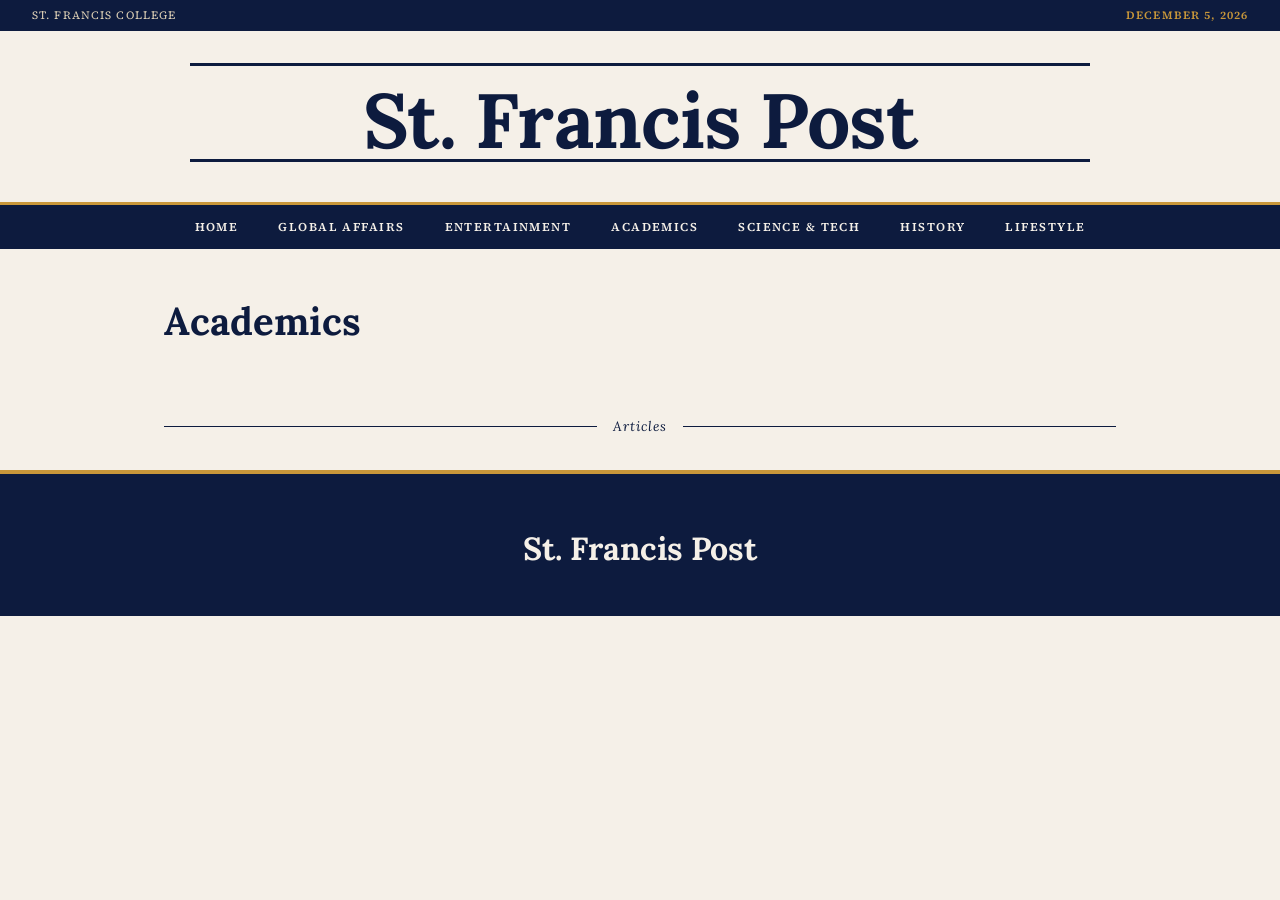
==== academics.html @ 9c1a2491 "Remove 'The Odyssey' article from Academics section Removed the article section for 'The Odyssey' fr" ====
<!DOCTYPE html>
<html lang="en">
<head>
  <meta charset="UTF-8" />
  <meta name="viewport" content="width=device-width, initial-scale=1.0" />
  <title>Global Affairs — St. Francis Post</title>
  <link rel="preconnect" href="https://fonts.googleapis.com" />
  <link rel="preconnect" href="https://fonts.gstatic.com" crossorigin />
  <link href="https://fonts.googleapis.com/css2?family=EB+Garamond:ital,wght@0,400;0,700;1,400&family=Lora:ital,wght@0,400;0,700;1,400&family=Source+Serif+4:opsz,wght@8..60,400;8..60,600&display=swap" rel="stylesheet" />
  <link rel="stylesheet" href="styles.css" />
</head>
<body>

  <div class="top-bar">
    <span>St. Francis College</span>
    <span class="top-bar-date" id="auto-date"></span>
  </div>

  <header class="masthead">
    <div class="masthead-rule"></div>
    <h1 class="masthead-title">St. Francis Post</h1>
    <div class="masthead-rule"></div>
  </header>

  <nav class="main-nav">
    <ul class="nav-list">
      <li><a href="index.html">Home</a></li>
      <li><a href="global-affairs.html">Global Affairs</a></li>
      <li><a href="entertainment.html">Entertainment</a></li>
      <li><a href="academics.html">Academics</a></li>
      <li><a href="science-tech.html">Science & Tech</a></li>
      <li><a href="history.html">History</a></li>
      <li><a href="lifestyle.html">Lifestyle</a></li>
    </ul>
  </nav>

  <main class="main-content">

    <div class="category-header">
      <h2>Academics</h2>
    </div>

    <div class="section-rule"><span>Articles</span></div>

  </main>

  <footer class="site-footer">
    <h2 class="footer-title">St. Francis Post</h2>
  </footer>

  <script>
    document.getElementById('auto-date').textContent = new Date().toLocaleDateString('en-US', {
      month: 'long', day: 'numeric', year: 'numeric'
    });
  </script>

</body>
</html>
---- styles.css ----
/* ============================================================
   ST. FRANCIS POST — SIMPLIFIED STYLESHEET
   ============================================================ */

*, *::before, *::after {
  box-sizing: border-box;
  margin: 0;
  padding: 0;
}

:root {
  --navy:       #0d1b3e;
  --navy-light: #2c4a82;
  --beige:      #f5f0e8;
  --beige-dark: #ede5d5;
  --beige-deep: #d9ccb3;
  --ink:        #1a1612;
  --ink-soft:   #3b3228;
  --rule:       #b8a98a;
  --gold:       #c8973a;
  --red:        #9b1c1c;
  --green:      #1a5c2e;
  --purple:     #5c1a4a;
  --teal:       #1a4a5c;

  --font-lora:     'Lora', serif;
  --font-source:   'Source Serif 4', serif;
  --font-garamond: 'EB Garamond', serif;
}

html { font-size: 16px; }

body {
  background: var(--beige);
  color: var(--ink);
  font-family: var(--font-garamond);
  line-height: 1.7;
  -webkit-font-smoothing: antialiased;
}

a { color: inherit; text-decoration: none; }
ul { list-style: none; }

/* ============================================================
   TOP BAR
   ============================================================ */
.top-bar {
  background: var(--navy);
  color: var(--beige-deep);
  font-family: var(--font-source);
  font-size: 0.7rem;
  letter-spacing: 0.1em;
  text-transform: uppercase;
  padding: 6px 32px;
  display: flex;
  justify-content: space-between;
}

.top-bar-date { color: var(--gold); font-weight: 600; }

/* ============================================================
   MASTHEAD
   ============================================================ */
.masthead {
  text-align: center;
  padding: 32px 24px 24px;
  background: var(--beige);
}

.masthead-rule {
  height: 3px;
  background: var(--navy);
  max-width: 900px;
  margin: 0 auto 16px;
}

.masthead-rule + .masthead-title + .masthead-tagline + .masthead-rule {
  margin: 16px auto 0;
}

.masthead-title {
  font-family: var(--font-lora);
  font-size: clamp(2.8rem, 6vw, 5rem);
  font-weight: 700;
  color: var(--navy);
  line-height: 1;
  letter-spacing: -0.01em;
}

/* ============================================================
   NAV
   ============================================================ */
.main-nav {
  background: var(--navy);
  border-top: 3px solid var(--gold);
  position: sticky;
  top: 0;
  z-index: 100;
}

.nav-list {
  max-width: 1000px;
  margin: 0 auto;
  display: flex;
  justify-content: center;
  flex-wrap: wrap;
}

.nav-list li a {
  display: block;
  padding: 12px 20px;
  font-family: var(--font-source);
  font-size: 0.75rem;
  font-weight: 600;
  letter-spacing: 0.12em;
  text-transform: uppercase;
  color: var(--beige);
  transition: color 0.2s;
}

.nav-list li a:hover { color: var(--gold); }

/* ============================================================
   MAIN CONTENT
   ============================================================ */
.main-content {
  max-width: 1000px;
  margin: 0 auto;
  padding: 0 24px;
}

/* ============================================================
   LABELS
   ============================================================ */
.label {
  display: inline-block;
  font-family: var(--font-source);
  font-size: 0.63rem;
  font-weight: 700;
  letter-spacing: 0.14em;
  text-transform: uppercase;
  padding: 3px 8px;
  border-radius: 2px;
  margin-bottom: 12px;
}

.label--global        { background: var(--red);   color: #fff; }
.label--entertainment { background: var(--purple);  color: #fff; }
.label--academics     { background: var(--gold);    color: #fff; }
.label--science       { background: var(--green);    color: #fff; }
.label--history       { background: #6b4c11;        color: #fff; }
.label--lifestyle     { background: var(--teal);   color: #fff; }


/* ============================================================
   SECTION RULE
   ============================================================ */
.section-rule {
  display: flex;
  align-items: center;
  gap: 16px;
  margin: 44px 0 32px;
}

.section-rule::before,
.section-rule::after {
  content: '';
  flex: 1;
  height: 1px;
  background: var(--navy);
}

.section-rule span {
  font-family: var(--font-lora);
  font-size: 0.85rem;
  font-style: italic;
  letter-spacing: 0.08em;
  color: var(--navy);
  white-space: nowrap;
}

/* ============================================================
   ARTICLE GRID
   ============================================================ */
.article-grid {
  display: grid;
  grid-template-columns: repeat(3, 1fr);
  gap: 32px;
  padding-bottom: 48px;
}

.card {
  border-top: 2px solid var(--navy);
  padding-top: 18px;
}

.card-headline {
  font-family: var(--font-lora);
  font-size: 1.1rem;
  font-weight: 700;
  color: var(--navy);
  line-height: 1.3;
  margin-bottom: 10px;
}

.card-excerpt {
  font-family: var(--font-garamond);
  font-size: 1rem;
  color: var(--ink-soft);
  line-height: 1.6;
  margin-bottom: 12px;
}

.card-byline {
  font-family: var(--font-source);
  font-size: 0.72rem;
  color: var(--rule);
}

.card-byline strong { color: var(--ink-soft); }

/* ============================================================
   LEADERSHIP
   ============================================================ */
.leadership {
  padding-bottom: 60px;
}

.staff-grid {
  display: grid;
  grid-template-columns: repeat(3, 1fr);
  gap: 20px;
  margin-bottom: 32px;
}

.staff-card {
  display: flex;
  align-items: center;
  gap: 16px;
  padding: 20px;
  background: #fff;
  border: 1px solid var(--beige-deep);
  border-top: 3px solid var(--navy);
  border-radius: 2px;
}

.staff-card--featured {
  background: var(--navy);
  border-top-color: var(--gold);
}

.staff-card--featured .staff-name  { color: var(--beige); }
.staff-card--featured .staff-title { color: var(--gold); }
.staff-card--featured .staff-grade { color: var(--beige-deep); }

.staff-avatar {
  width: 52px;
  height: 52px;
  border-radius: 50%;
  background: var(--navy-light);
  border: 2px solid var(--gold);
  display: flex;
  align-items: center;
  justify-content: center;
  font-family: var(--font-lora);
  font-size: 0.95rem;
  font-weight: 700;
  color: var(--beige);
  flex-shrink: 0;
}

.staff-card--featured .staff-avatar {
  background: rgba(255,255,255,0.15);
}

.staff-name {
  font-family: var(--font-lora);
  font-size: 1rem;
  font-weight: 700;
  color: var(--navy);
  margin-bottom: 2px;
}

.staff-title {
  font-family: var(--font-source);
  font-size: 0.72rem;
  font-weight: 700;
  letter-spacing: 0.1em;
  text-transform: uppercase;
  color: var(--gold);
  margin-bottom: 2px;
}

.staff-grade {
  font-family: var(--font-source);
  font-size: 0.72rem;
  font-style: italic;
  color: var(--rule);
}

.faculty-note {
  text-align: center;
  font-family: var(--font-garamond);
  font-size: 1rem;
  font-style: italic;
  color: var(--ink-soft);
  padding: 16px 0;
  border-top: 1px solid var(--beige-deep);
  border-bottom: 1px solid var(--beige-deep);
}

/* ============================================================
   FOOTER
   ============================================================ */
.site-footer {
  background: var(--navy);
  border-top: 4px solid var(--gold);
  text-align: center;
  padding: 48px 24px 32px;
}

.footer-title {
  font-family: var(--font-lora);
  font-size: 2rem;
  font-weight: 700;
  color: var(--beige);
  margin-bottom: 8px;
}

.footer-sub {
  font-family: var(--font-garamond);
  font-size: 1rem;
  font-style: italic;
  color: var(--beige-deep);
  margin-bottom: 12px;
}

.footer-contact {
  font-family: var(--font-source);
  font-size: 0.78rem;
  color: var(--gold);
  letter-spacing: 0.05em;
  margin-bottom: 24px;
}

.footer-copy {
  font-family: var(--font-source);
  font-size: 0.68rem;
  color: rgba(245,240,232,0.35);
  letter-spacing: 0.03em;
}

/* ============================================================
   RESPONSIVE
   ============================================================ */
@media (max-width: 760px) {
  .article-grid  { grid-template-columns: repeat(2, 1fr); }
  .staff-grid    { grid-template-columns: repeat(2, 1fr); }
  .top-bar       { display: none; }
}

@media (max-width: 520px) {
  .article-grid  { grid-template-columns: 1fr; }
  .staff-grid    { grid-template-columns: 1fr; }
  .main-content  { padding: 0 16px; }
  .nav-list li a { padding: 10px 12px; font-size: 0.68rem; }
}

/* ============================================================
   ARTICLE PAGE
   ============================================================ */
.article-page {
  max-width: 680px;
  margin: 48px auto;
  padding-bottom: 60px;
}

.article-title {
  font-family: var(--font-lora);
  font-size: clamp(1.8rem, 3.5vw, 2.8rem);
  font-weight: 700;
  color: var(--navy);
  line-height: 1.2;
  margin-bottom: 12px;
}

.article-meta {
  font-family: var(--font-source);
  font-size: 0.78rem;
  color: var(--rule);
  margin-bottom: 28px;
  padding-bottom: 20px;
  border-bottom: 1px solid var(--beige-deep);
}

.article-meta strong { color: var(--ink-soft); }

.article-body p {
  font-family: var(--font-garamond);
  font-size: 1.15rem;
  line-height: 1.8;
  color: var(--ink);
  margin-bottom: 20px;
}

/* ============================================================
   CATEGORY PAGE
   ============================================================ */
.category-header {
  padding: 40px 0 8px;
}

.category-header h2 {
  font-family: var(--font-lora);
  font-size: clamp(1.8rem, 3vw, 2.5rem);
  font-weight: 700;
  color: var(--navy);
  margin-bottom: 8px;
}

.card:hover .card-headline {
  color: var(--navy-light);
}

/* ============================================================
   COMING SOON
   ============================================================ */
.coming-soon {
  text-align: center;
  padding: 80px 24px;
  border-top: 1px solid var(--beige-deep);
  border-bottom: 1px solid var(--beige-deep);
  margin-bottom: 60px;
}

.coming-soon-icon {
  font-size: 2rem;
  color: var(--gold);
  margin-bottom: 16px;
}

.coming-soon-title {
  font-family: var(--font-lora);
  font-size: 1.6rem;
  font-weight: 700;
  color: var(--navy);
  margin-bottom: 10px;
}

.coming-soon-text {
  font-family: var(--font-garamond);
  font-size: 1.05rem;
  font-style: italic;
  color: var(--ink-soft);
}
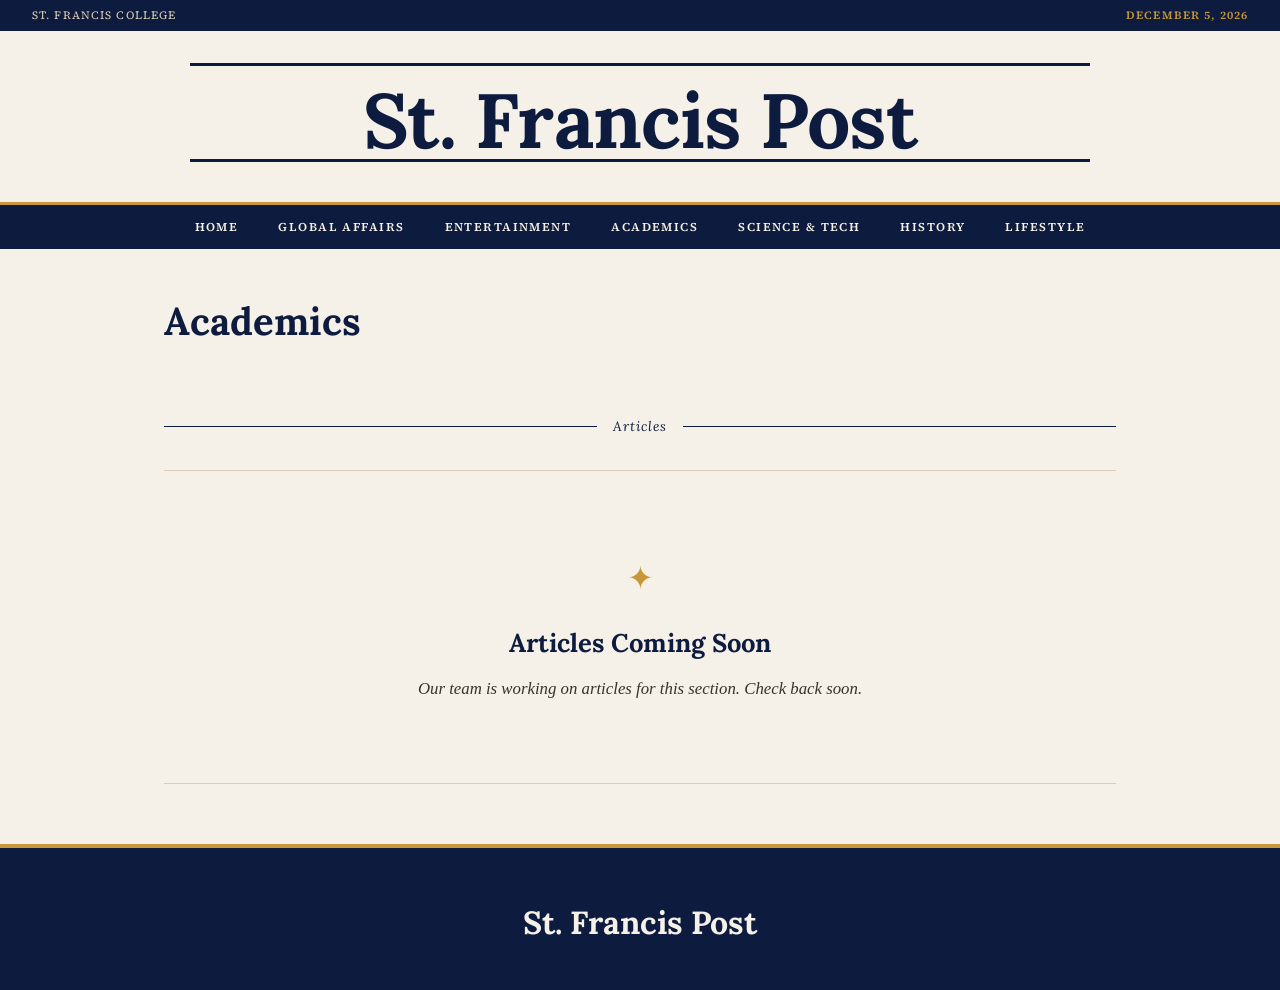
==== commit f362e52f: "Add coming soon section for articles Added a 'Coming Soon' section for articles." ====
--- a/academics.html
+++ b/academics.html
@@ -41,6 +41,11 @@
     </div>
 
     <div class="section-rule"><span>Articles</span></div>
+<div class="coming-soon">
+  <p class="coming-soon-icon">✦</p>
+  <h3 class="coming-soon-title">Articles Coming Soon</h3>
+  <p class="coming-soon-text">Our team is working on articles for this section. Check back soon.</p>
+</div>
 
   </main>
 
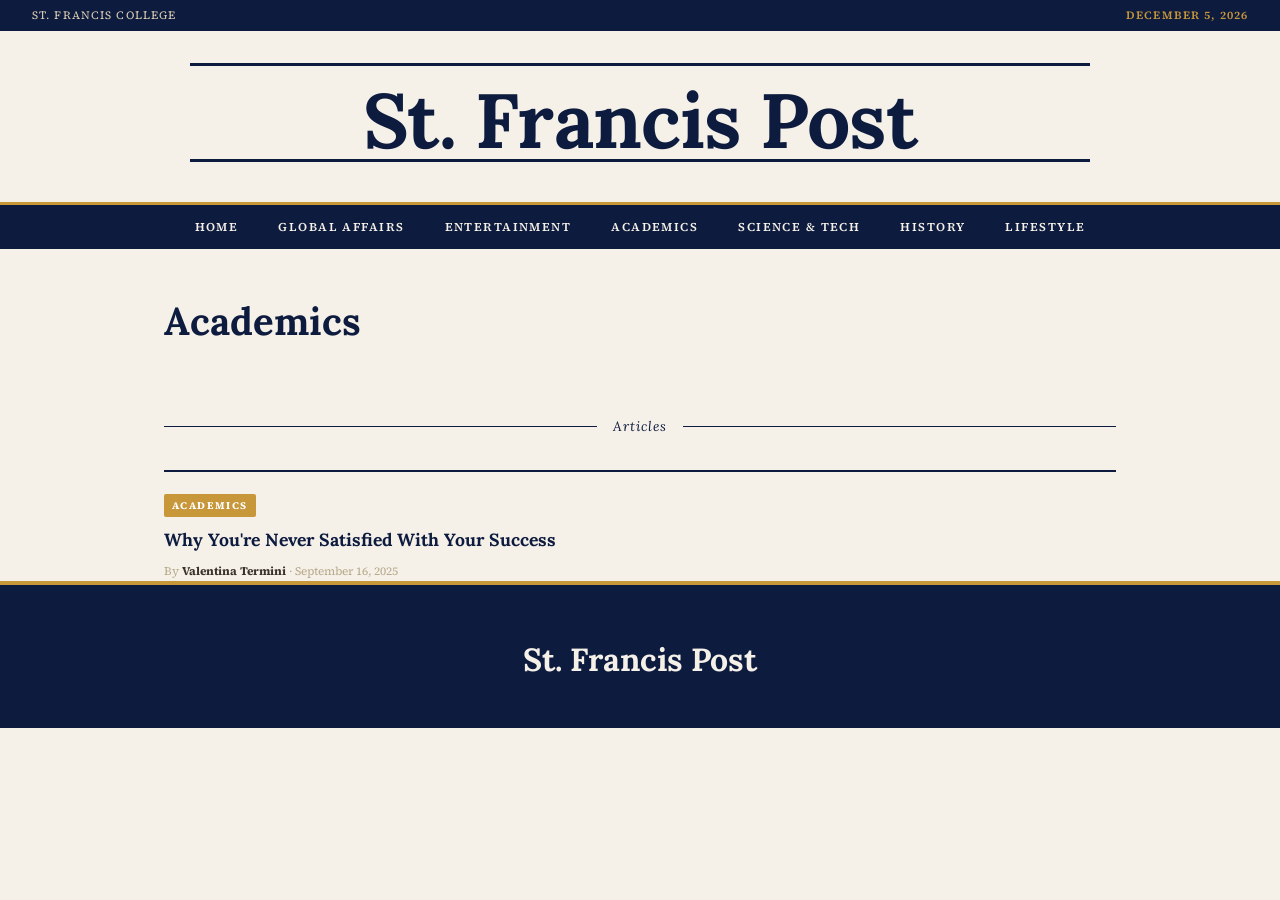
==== commit 14eb76cd: "Update Academics section with article card Replaced 'Coming Soon' section with an article card for '" ====
--- a/academics.html
+++ b/academics.html
@@ -41,11 +41,13 @@
     </div>
 
     <div class="section-rule"><span>Articles</span></div>
-<div class="coming-soon">
-  <p class="coming-soon-icon">✦</p>
-  <h3 class="coming-soon-title">Articles Coming Soon</h3>
-  <p class="coming-soon-text">Our team is working on articles for this section. Check back soon.</p>
-</div>
+<article class="card">
+  <span class="label label--academics">Academics</span>
+  <a href="hedonic.html">
+    <h3 class="card-headline">Why You're Never Satisfied With Your Success</h3>
+  </a>
+  <p class="card-byline">By <strong>Valentina Termini</strong> · September 16, 2025</p>
+</article>
 
   </main>
 
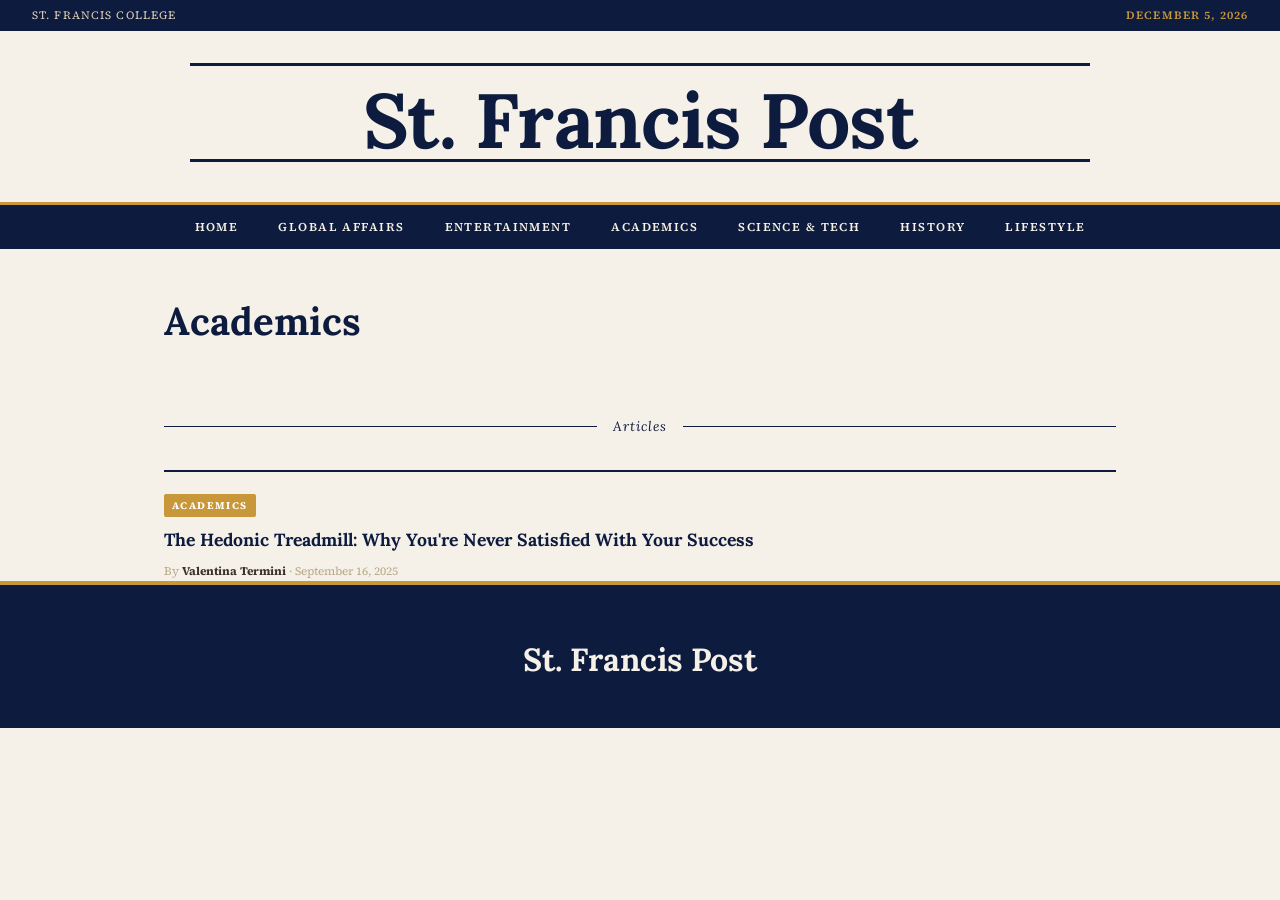
==== commit edfc4132: "Update article headline for clarity" ====
--- a/academics.html
+++ b/academics.html
@@ -44,7 +44,7 @@
 <article class="card">
   <span class="label label--academics">Academics</span>
   <a href="hedonic.html">
-    <h3 class="card-headline">Why You're Never Satisfied With Your Success</h3>
+    <h3 class="card-headline">The Hedonic Treadmill: Why You're Never Satisfied With Your Success</h3>
   </a>
   <p class="card-byline">By <strong>Valentina Termini</strong> · September 16, 2025</p>
 </article>
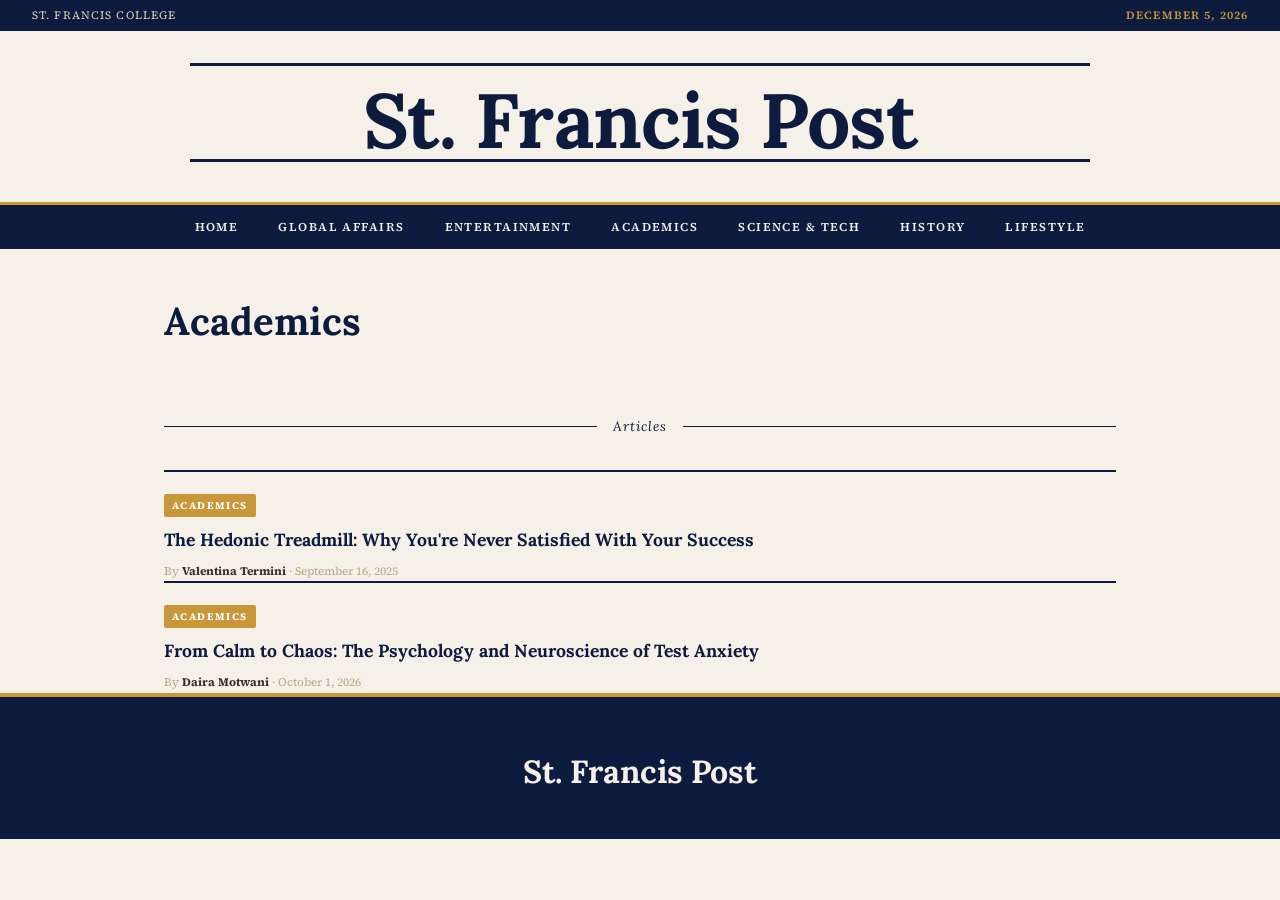
==== commit 964166d1: "Add new article about test anxiety" ====
--- a/academics.html
+++ b/academics.html
@@ -49,6 +49,14 @@
   <p class="card-byline">By <strong>Valentina Termini</strong> · September 16, 2025</p>
 </article>
 
+<article class="card">
+  <span class="label label--academics">Academics</span>
+  <a href="testanxiety.html">
+    <h3 class="card-headline">From Calm to Chaos: The Psychology and Neuroscience of Test Anxiety</h3>
+  </a>
+  <p class="card-byline">By <strong>Daira Motwani</strong> · October 1, 2026</p>
+</article>
+    
   </main>
 
   <footer class="site-footer">
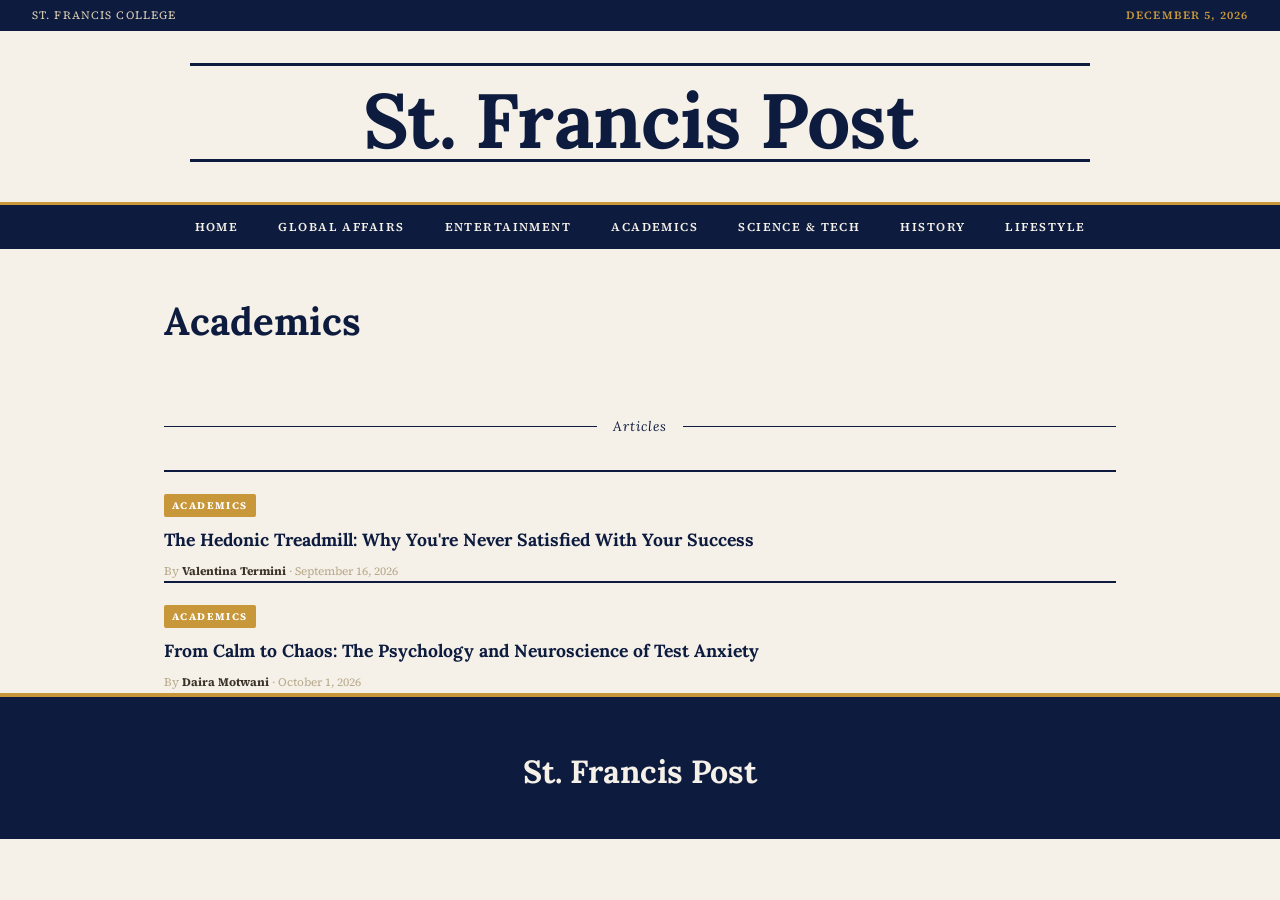
==== commit b1b1b218: "Update publication date for Valentina Termini's article" ====
--- a/academics.html
+++ b/academics.html
@@ -46,7 +46,7 @@
   <a href="hedonic.html">
     <h3 class="card-headline">The Hedonic Treadmill: Why You're Never Satisfied With Your Success</h3>
   </a>
-  <p class="card-byline">By <strong>Valentina Termini</strong> · September 16, 2025</p>
+  <p class="card-byline">By <strong>Valentina Termini</strong> · September 16, 2026</p>
 </article>
 
 <article class="card">
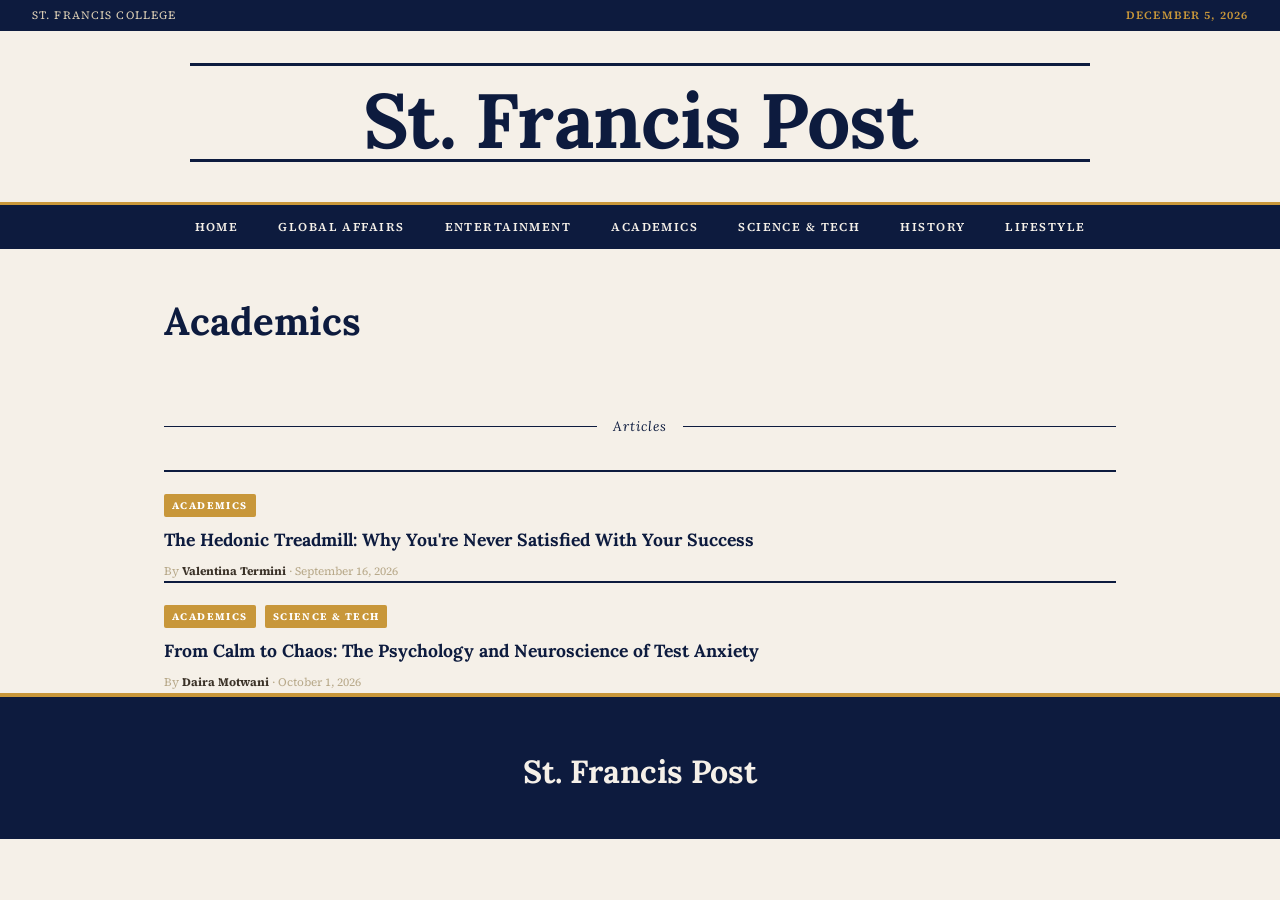
==== commit b6460b3d: "Refactor article link for test anxiety" ====
--- a/academics.html
+++ b/academics.html
@@ -44,18 +44,17 @@
 <article class="card">
   <span class="label label--academics">Academics</span>
   <a href="hedonic.html">
-    <h3 class="card-headline">The Hedonic Treadmill: Why You're Never Satisfied With Your Success</h3>
+  <h3 class="card-headline">The Hedonic Treadmill: Why You're Never Satisfied With Your Success</h3>
   </a>
   <p class="card-byline">By <strong>Valentina Termini</strong> · September 16, 2026</p>
 </article>
 
-<article class="card">
-  <span class="label label--academics">Academics</span>
-  <a href="testanxiety.html">
+<article class="card" onclick="location.href='testanxiety.html'" style="cursor:pointer;">
+    <span class="label label--academics">Academics</span>
+    <span class="label label--academics">Science & Tech</span>
     <h3 class="card-headline">From Calm to Chaos: The Psychology and Neuroscience of Test Anxiety</h3>
-  </a>
-  <p class="card-byline">By <strong>Daira Motwani</strong> · October 1, 2026</p>
-</article>
+    <p class="card-byline">By <strong>Daira Motwani</strong> · October 1, 2026</p>
+  </article>
     
   </main>
 
--- a/styles.css
+++ b/styles.css
@@ -453,3 +453,6 @@
   font-style: italic;
   color: var(--ink-soft);
 }
+.label + .label {
+  margin-left: 6px;
+}
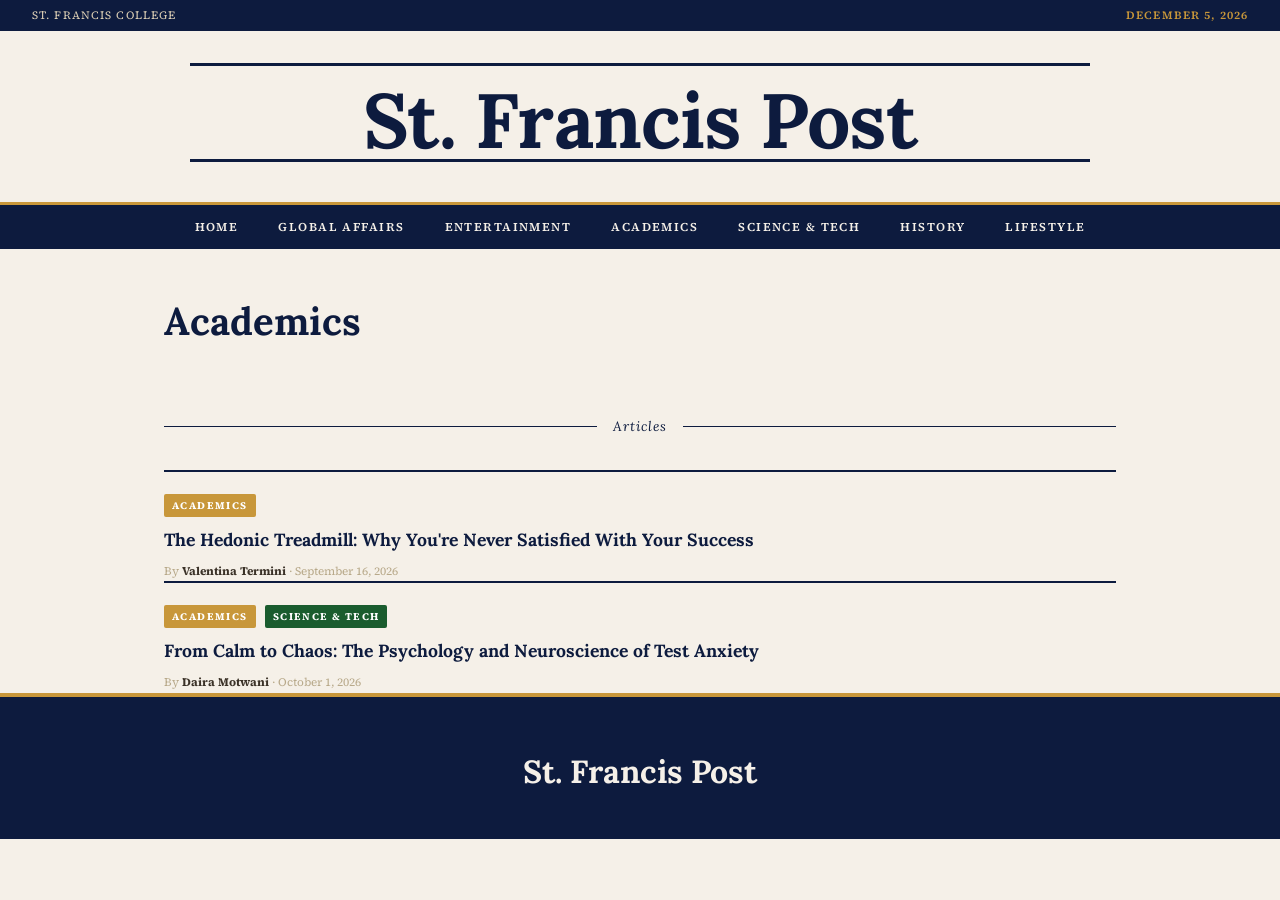
==== commit 199773b7: "Change label class for Science & Tech section" ====
--- a/academics.html
+++ b/academics.html
@@ -51,7 +51,7 @@
 
 <article class="card" onclick="location.href='testanxiety.html'" style="cursor:pointer;">
     <span class="label label--academics">Academics</span>
-    <span class="label label--academics">Science & Tech</span>
+    <span class="label label--science">Science & Tech</span>
     <h3 class="card-headline">From Calm to Chaos: The Psychology and Neuroscience of Test Anxiety</h3>
     <p class="card-byline">By <strong>Daira Motwani</strong> · October 1, 2026</p>
   </article>
--- a/styles.css
+++ b/styles.css
@@ -456,3 +456,6 @@
 .label + .label {
   margin-left: 6px;
 }
+.category-page .article-grid {
+  grid-template-columns: repeat(3, 1fr);
+}
